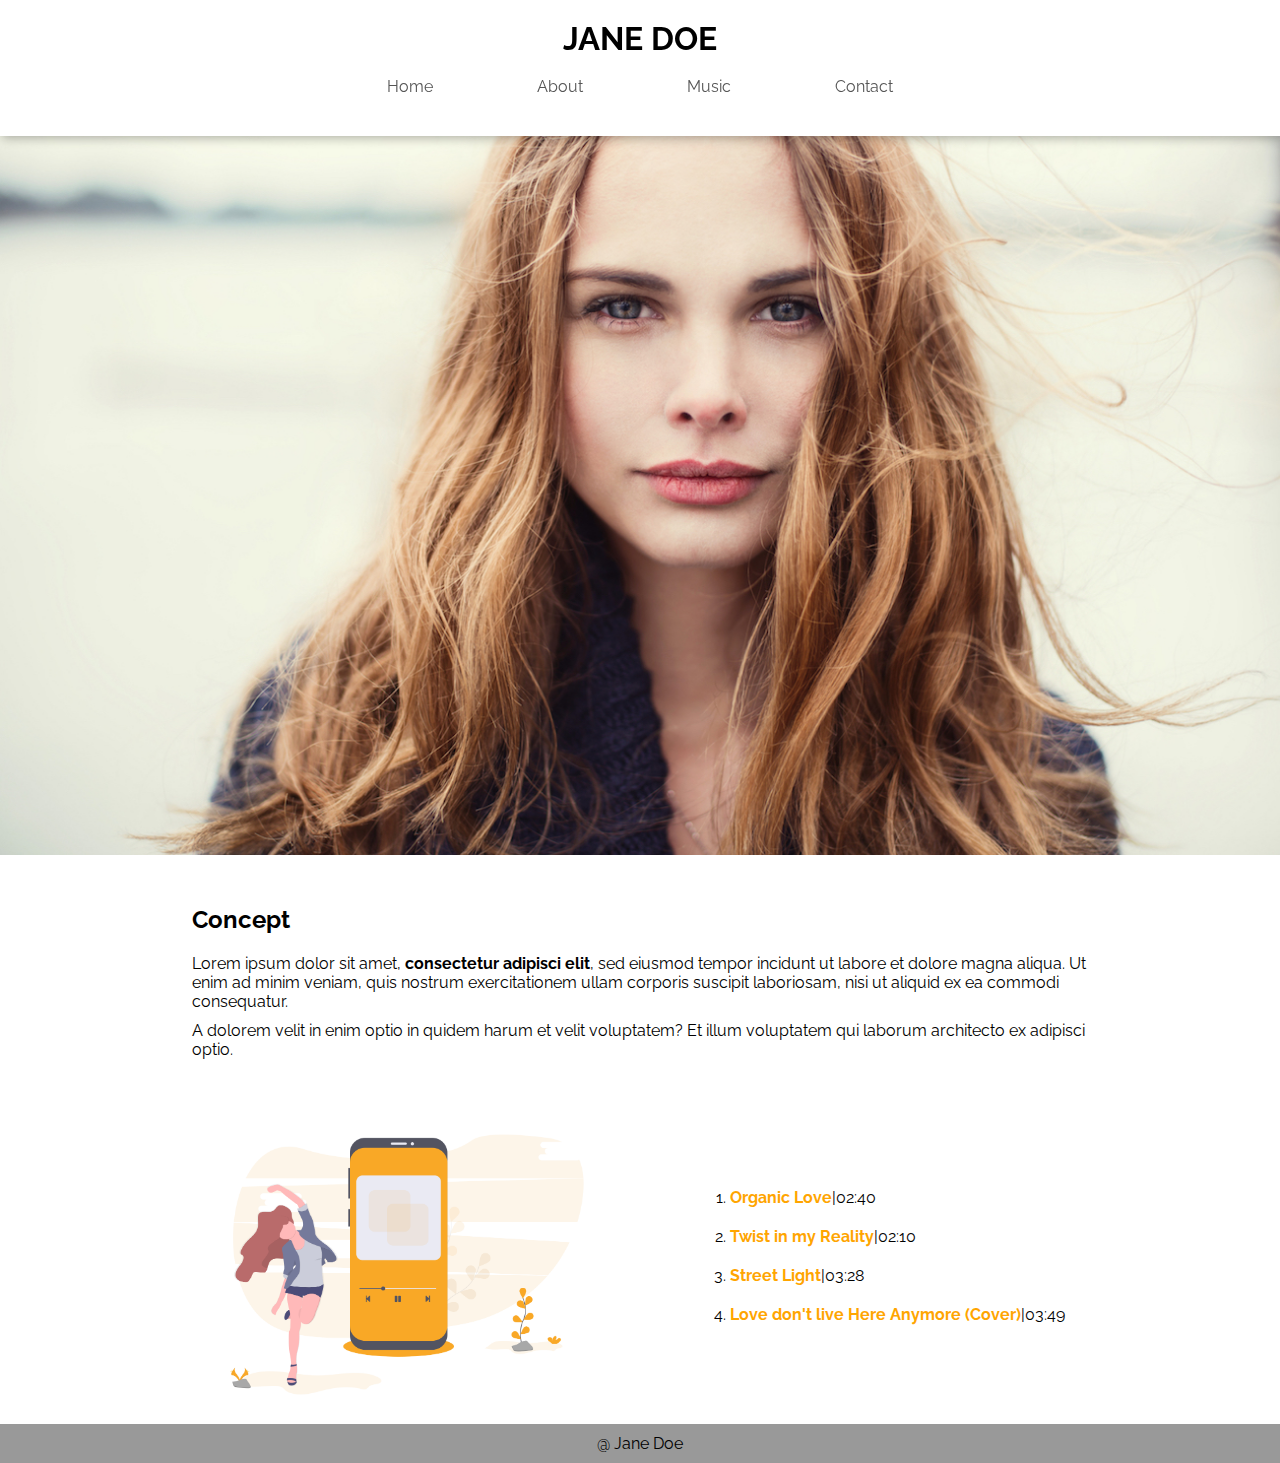
==== html/index.html @ 04e53634 "Jane Doe" ====
<!DOCTYPE html>
<html lang="en">
<head>
    <meta charset="UTF-8">
    <meta http-equiv="X-UA-Compatible" content="IE=edge">
    <meta name="viewport" content="width=device-width, initial-scale=1.0">
    
    <title>Jane Doe</title>
    <link href="style.css" rel="stylesheet">
    <link href="home.css" rel="stylesheet">
</head>
<body>
<header id="menu"> 
    <h1 id="jane doe">JANE DOE</h1>

    <nav class="nav-bar">
        <ul class="nav-list">
            <li class="nav home">
                <a class="nav-options" href="#">Home</a>
            </li>
            <li class="nav about">
                <a class="nav-options" href="./about.html">About</a>
            </li>
            <li class="nav music">
                <a class="nav-options" href="./music.html">Music</a>
            </li>
            <li class="nav contact">
                <a class="nav-options" href="./contact.html">Contact</a>
            </li>
        </ul>
    </nav>

</header>
<main>

    <div class="banner">
        <img class="banner-picture" src="../img/jane.jpg" alt="imagem Jane Doe">
    </div>

    <div class="concept-container">
        <h2 class="concept">Concept</h2>
        <p>Lorem ipsum dolor sit amet,<strong> consectetur adipisci elit</strong>, sed eiusmod tempor incidunt ut labore et dolore magna aliqua. Ut enim ad minim veniam, quis nostrum exercitationem ullam corporis suscipit laboriosam, nisi ut aliquid ex ea commodi consequatur.

        </p>
        <p>
            A dolorem velit in enim optio in quidem harum et velit voluptatem? Et illum voluptatem qui laborum architecto ex adipisci optio.
        </p>
    </div>
    <div class="music-container">
        <div>
            <img class="music-img-container" src="../img/ilustra.png" alt="imagem musica">
        </div>
        <ol class="music-list">
            <li class="music-item">
                <a href="#">Organic Love</a>|02:40</li>
            <li class="music-item">
                <a href="#">Twist in my Reality</a>|02:10</li>
            <li class="music-item">
                <a href="#">Street Light</a>|03:28</li>
            <li class="music-item">
                <a href="#">Love don't live Here Anymore (Cover)</a>|03:49</li>
            </ol>
    </div>
    
            

</main> 


<footer class="footer">@ Jane Doe</footer>  
</body>
</html>
---- html/style.css ----
@import url('https://fonts.googleapis.com/css2?family=Raleway:wght@400;700&display=swap');

*{
    margin: 0;
    padding: 0;
    font-family:'Raleway', sans-serif;
}

#menu{
    padding: 20px 0;
    text-align: center;
    width: 100%;
    position: fixed;
    top: 0;
    left: 0;
    background: #FFF;
    box-shadow: 2px 2px 10px 0px rgba(0,0,0,0.3);
}

#jane-doe{
    text-transform: uppercase;
    color:#222;
    margin-bottom: 5px;
}

.nav-bar{
    margin-bottom: 10px;
    padding-top: 10px;
}

.nav-list{
    list-style: none;
    margin: 0;
    padding: 0;
}

.nav{
    display: inline-block;
    padding: 10px 50px;
}

.nav-options{
    text-decoration: none;
    color: #555;
}

.nav-options:hover{
    transition: 0.5s;
    font-size: larger;
    font-weight: bolder;
}

.footer{
    background: #999;
    text-align: center;
    width: 100%;
    padding: 10px 0;
    margin: 0;
}
---- html/home.css ----
.banner-picture{
    width: 100%;
    vertical-align: middle;
}

.concept-container{
    margin: 50px 15%;
}
.concept{
    margin: 20px 0;
}

.concept-container p{
    margin: 10px 0;
}

.music-container{
    display:flex;
    margin: 0 15%;
    align-items: center;
}

.music-img-container{
    width: 80%;
}

.music-img-container img{
    width: 100%;
    margin-right: 20px;
}

.music-list{
    width: 100%;
}
.music-item{
    margin-bottom: 20px;
    
}

.music-item a{
    text-decoration: none;
    font-weight: bold;
    color: orange;
}
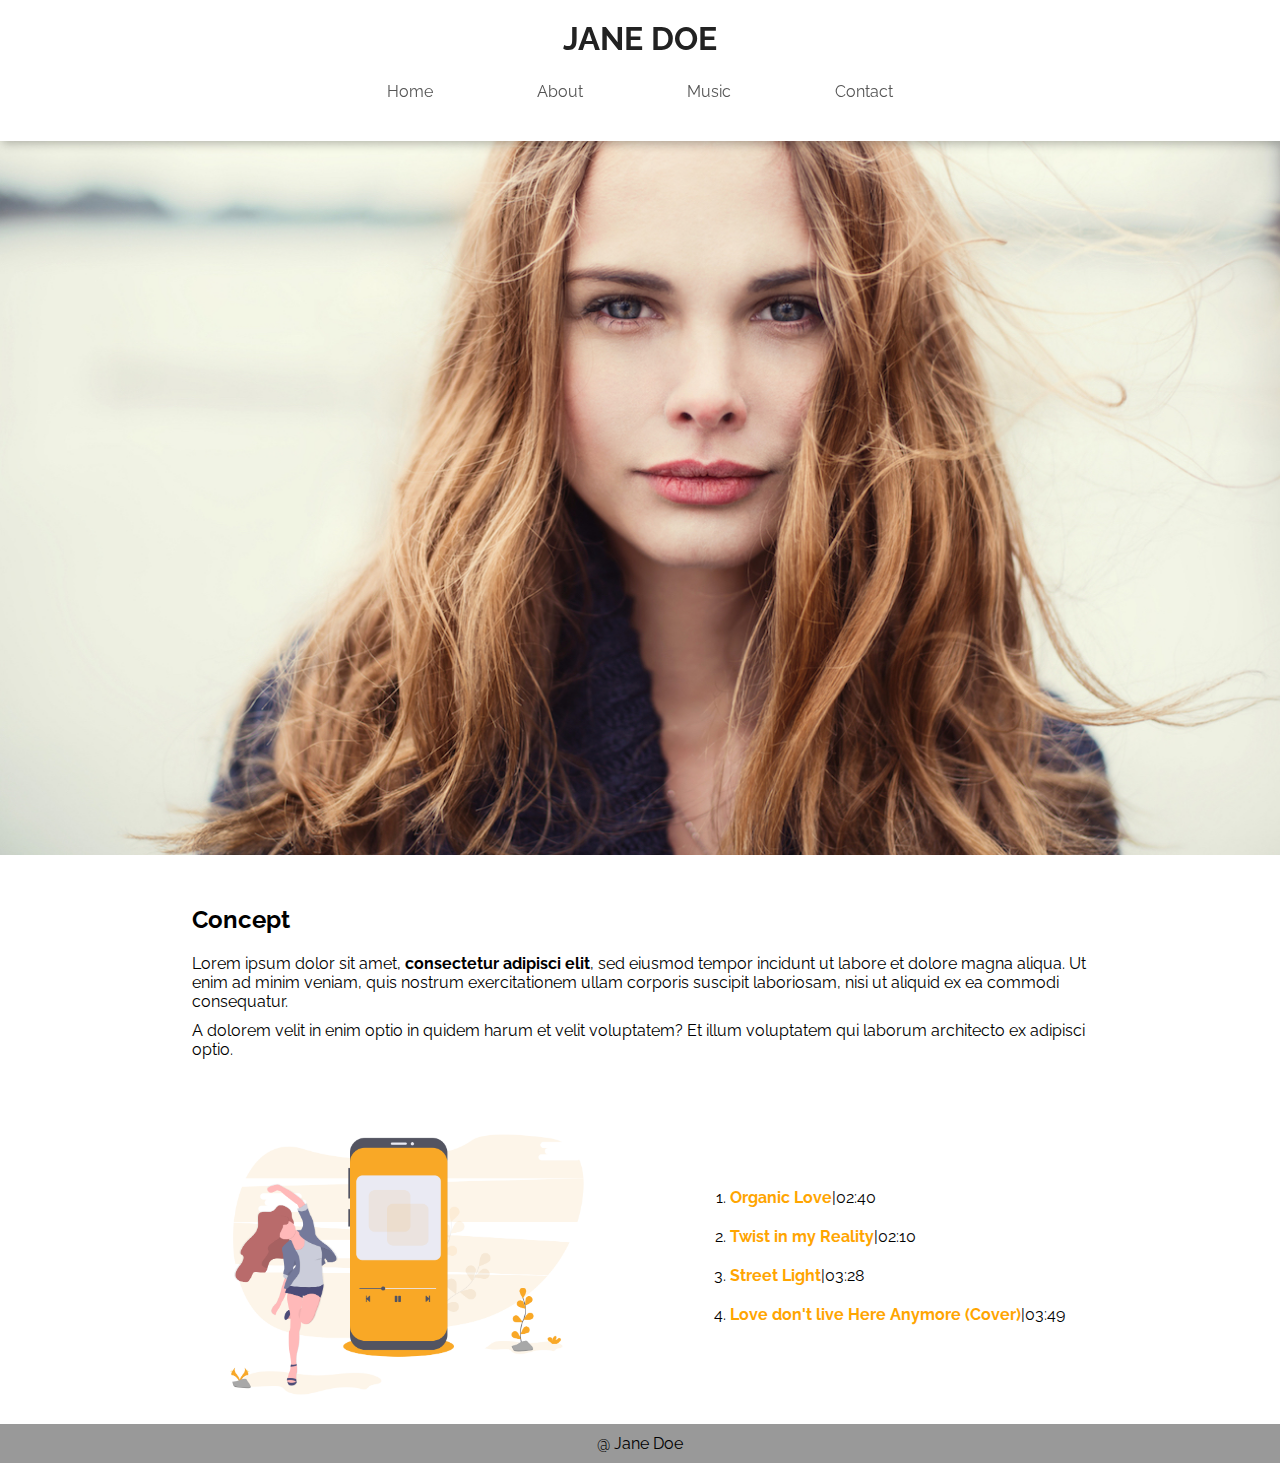
==== commit f4fd86b0: "atualizacao" ====
--- a/html/index.html
+++ b/html/index.html
@@ -6,12 +6,13 @@
     <meta name="viewport" content="width=device-width, initial-scale=1.0">
     
     <title>Jane Doe</title>
-    <link href="style.css" rel="stylesheet">
-    <link href="home.css" rel="stylesheet">
+    <link href="./style.css" rel="stylesheet">
+    <link href="./home.css"  rel="stylesheet">
+   
 </head>
 <body>
 <header id="menu"> 
-    <h1 id="jane doe">JANE DOE</h1>
+    <h1 id="jane-doe">JANE DOE</h1>
 
     <nav class="nav-bar">
         <ul class="nav-list">
--- a/html/home.css
+++ b/html/home.css
@@ -43,4 +43,4 @@
     text-decoration: none;
     font-weight: bold;
     color: orange;
-}+}
